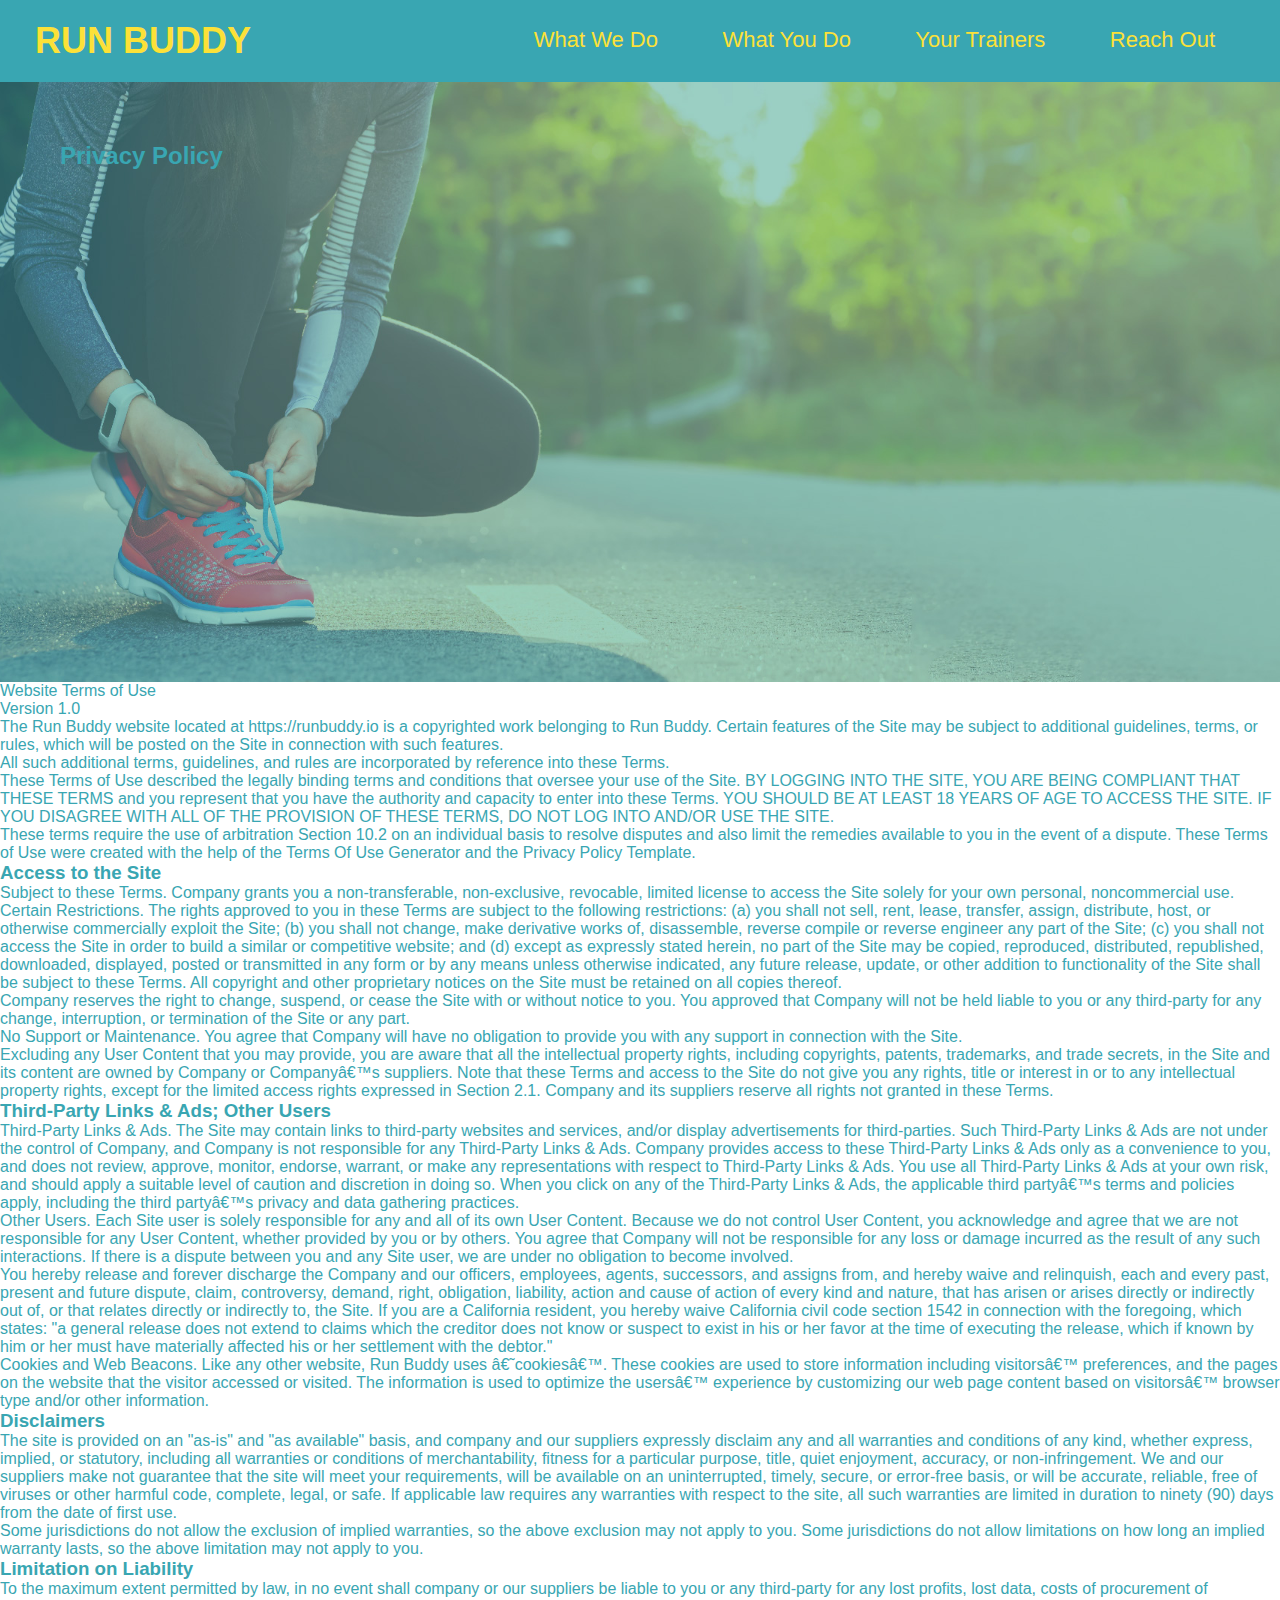
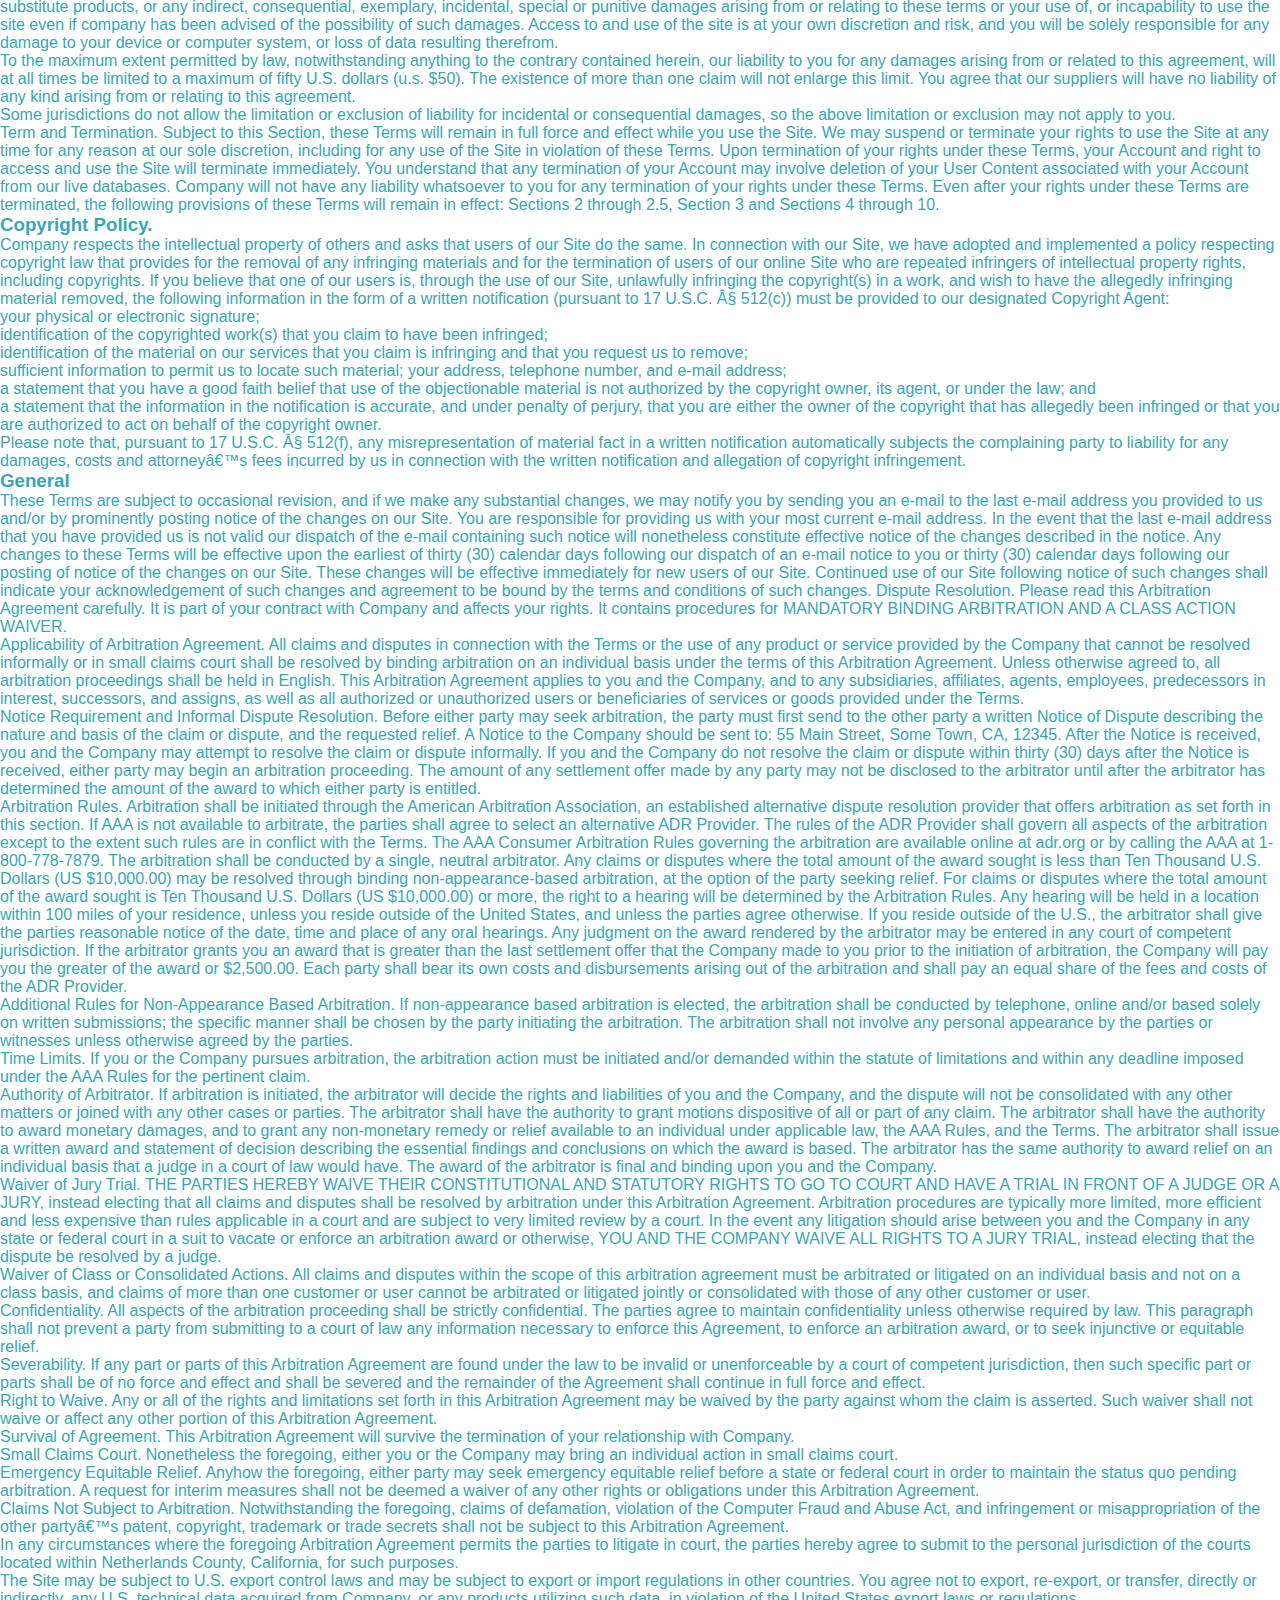
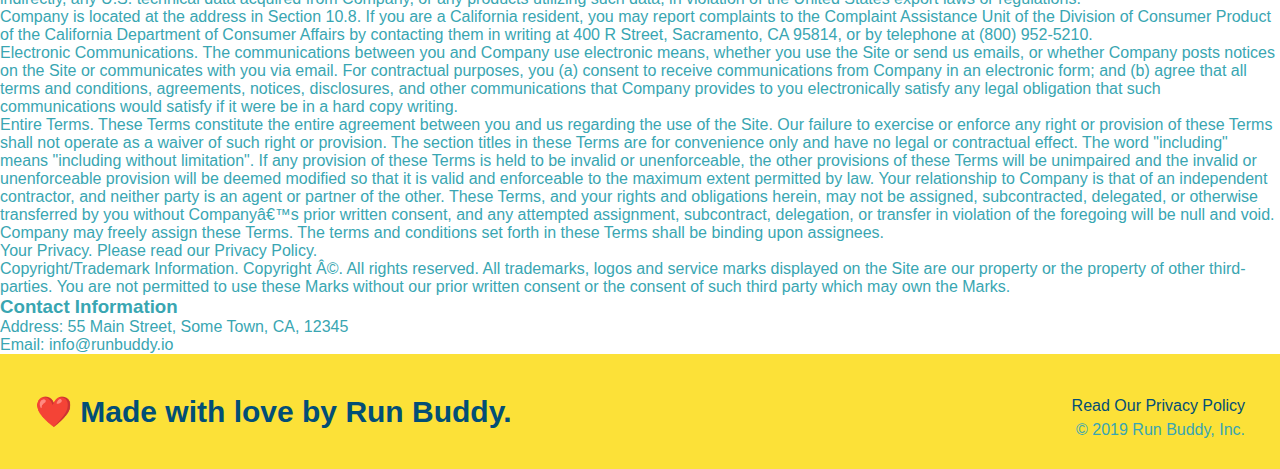
==== privacy-policy.html @ df5e90e6 "privacy policy startup" ====
<!DOCTYPE html>
<html lang="en">
    <head>
        <meta charset="UTF-8" />
        <link rel="stylesheet" href="./assets/css/style.css" />
        <title>Privacy Policy - Run Buddy</title>
    </head>
    <body>
        <!-- Header -->
        <header>
            <h1>
                <a>RUN BUDDY</a>
            </h1>
            <nav>
                <!-- Unordered list item-->
                <ul>
                    <!-- List item element-->
                    <li>
                        <!-- add "./index.html" into all the <a> elements -->
                        <a href="./index.html#what-we-do">What We Do</a>
                    </li>
                    <li>
                        <a href="./index.html#what-you-do">What You Do</a>
                    </li>
                    <li>
                        <a href="./index.html#your-trainers">Your Trainers</a>
                    </li>
                    <li>
                        <a href="./index.html#reach-out">Reach Out</a>
                    </li>
                </ul>
            </nav>
        </header>
        <section class="hero">
            <h2 class="page-title">
                Privacy Policy
            </h2>
        </section>
        <article class="secondary-content">
            <p>
                Website Terms of Use
              </p>
        
              <p>
                Version 1.0
              </p>
        
              <p>
                The Run Buddy website located at https://runbuddy.io is a copyrighted work belonging to Run Buddy. Certain
                features of the Site may be subject to additional guidelines, terms, or rules, which will be posted on the Site
                in connection with such features.
              </p>
        
              <p>
                All such additional terms, guidelines, and rules are incorporated by reference into these Terms.
              </p>
        
              <p>
                These Terms of Use described the legally binding terms and conditions that oversee your use of the Site. BY
                LOGGING INTO THE SITE, YOU ARE BEING COMPLIANT THAT THESE TERMS and you represent that you have the authority
                and capacity to enter into these Terms. YOU SHOULD BE AT LEAST 18 YEARS OF AGE TO ACCESS THE SITE. IF YOU
                DISAGREE WITH ALL OF THE PROVISION OF THESE TERMS, DO NOT LOG INTO AND/OR USE THE SITE.
              </p>
        
              <p>
                These terms require the use of arbitration Section 10.2 on an individual basis to resolve disputes and also
                limit the remedies available to you in the event of a dispute. These Terms of Use were created with the help of
                the Terms Of Use Generator and the Privacy Policy Template.
              </p>
        
              <h3>
                Access to the Site
              </h3>
        
              <p>
                Subject to these Terms. Company grants you a non-transferable, non-exclusive, revocable, limited license to
                access the Site solely for your own personal, noncommercial use.
              </p>
        
              <p>
                Certain Restrictions. The rights approved to you in these Terms are subject to the following restrictions: (a)
                you shall not sell, rent, lease, transfer, assign, distribute, host, or otherwise commercially exploit the Site;
                (b) you shall not change, make derivative works of, disassemble, reverse compile or reverse engineer any part of
                the Site; (c) you shall not access the Site in order to build a similar or competitive website; and (d) except
                as expressly stated herein, no part of the Site may be copied, reproduced, distributed, republished, downloaded,
                displayed, posted or transmitted in any form or by any means unless otherwise indicated, any future release,
                update, or other addition to functionality of the Site shall be subject to these Terms. All copyright and other
                proprietary notices on the Site must be retained on all copies thereof.
              </p>
        
              <p>
                Company reserves the right to change, suspend, or cease the Site with or without notice to you. You approved
                that Company will not be held liable to you or any third-party for any change, interruption, or termination of
                the Site or any part.
              </p>
        
              <p>
                No Support or Maintenance. You agree that Company will have no obligation to provide you with any support in
                connection with the Site.
              </p>
        
              <p>
                Excluding any User Content that you may provide, you are aware that all the intellectual property rights,
                including copyrights, patents, trademarks, and trade secrets, in the Site and its content are owned by Company
                or Companyâ€™s suppliers. Note that these Terms and access to the Site do not give you any rights, title or
                interest in or to any intellectual property rights, except for the limited access rights expressed in Section
                2.1. Company and its suppliers reserve all rights not granted in these Terms.
              </p>
        
              <h3>
                Third-Party Links & Ads; Other Users
              </h3>
        
              <p>
                Third-Party Links & Ads. The Site may contain links to third-party websites and services, and/or display
                advertisements for third-parties. Such Third-Party Links & Ads are not under the control of Company, and Company
                is not responsible for any Third-Party Links & Ads. Company provides access to these Third-Party Links & Ads
                only as a convenience to you, and does not review, approve, monitor, endorse, warrant, or make any
                representations with respect to Third-Party Links & Ads. You use all Third-Party Links & Ads at your own risk,
                and should apply a suitable level of caution and discretion in doing so. When you click on any of the
                Third-Party Links & Ads, the applicable third partyâ€™s terms and policies apply, including the third partyâ€™s
                privacy and data gathering practices.
              </p>
        
              <p>
                Other Users. Each Site user is solely responsible for any and all of its own User Content. Because we do not
                control User Content, you acknowledge and agree that we are not responsible for any User Content, whether
                provided by you or by others. You agree that Company will not be responsible for any loss or damage incurred as
                the result of any such interactions. If there is a dispute between you and any Site user, we are under no
                obligation to become involved.
              </p>
        
              <p>
                You hereby release and forever discharge the Company and our officers, employees, agents, successors, and
                assigns from, and hereby waive and relinquish, each and every past, present and future dispute, claim,
                controversy, demand, right, obligation, liability, action and cause of action of every kind and nature, that has
                arisen or arises directly or indirectly out of, or that relates directly or indirectly to, the Site. If you are
                a California resident, you hereby waive California civil code section 1542 in connection with the foregoing,
                which states: "a general release does not extend to claims which the creditor does not know or suspect to exist
                in his or her favor at the time of executing the release, which if known by him or her must have materially
                affected his or her settlement with the debtor."
              </p>
        
              <p>
                Cookies and Web Beacons. Like any other website, Run Buddy uses â€˜cookiesâ€™. These cookies are used to store
                information including visitorsâ€™ preferences, and the pages on the website that the visitor accessed or visited.
                The information is used to optimize the usersâ€™ experience by customizing our web page content based on visitorsâ€™
                browser type and/or other information.
              </p>
        
              <h3>
                Disclaimers
              </h3>
        
              <p>
                The site is provided on an "as-is" and "as available" basis, and company and our suppliers expressly disclaim
                any and all warranties and conditions of any kind, whether express, implied, or statutory, including all
                warranties or conditions of merchantability, fitness for a particular purpose, title, quiet enjoyment, accuracy,
                or non-infringement. We and our suppliers make not guarantee that the site will meet your requirements, will be
                available on an uninterrupted, timely, secure, or error-free basis, or will be accurate, reliable, free of
                viruses or other harmful code, complete, legal, or safe. If applicable law requires any warranties with respect
                to the site, all such warranties are limited in duration to ninety (90) days from the date of first use.
              </p>
        
              <p>
                Some jurisdictions do not allow the exclusion of implied warranties, so the above exclusion may not apply to
                you. Some jurisdictions do not allow limitations on how long an implied warranty lasts, so the above limitation
                may not apply to you.
              </p>
        
              <h3>
                Limitation on Liability
              </h3>
        
              <p>
                To the maximum extent permitted by law, in no event shall company or our suppliers be liable to you or any
                third-party for any lost profits, lost data, costs of procurement of substitute products, or any indirect,
                consequential, exemplary, incidental, special or punitive damages arising from or relating to these terms or
                your use of, or incapability to use the site even if company has been advised of the possibility of such
                damages. Access to and use of the site is at your own discretion and risk, and you will be solely responsible
                for any damage to your device or computer system, or loss of data resulting therefrom.
              </p>
        
              <p>
                To the maximum extent permitted by law, notwithstanding anything to the contrary contained herein, our liability
                to you for any damages arising from or related to this agreement, will at all times be limited to a maximum of
                fifty U.S. dollars (u.s. $50). The existence of more than one claim will not enlarge this limit. You agree that
                our suppliers will have no liability of any kind arising from or relating to this agreement.
              </p>
        
              <p>
                Some jurisdictions do not allow the limitation or exclusion of liability for incidental or consequential
                damages, so the above limitation or exclusion may not apply to you.
              </p>
        
              <p>
                Term and Termination. Subject to this Section, these Terms will remain in full force and effect while you use
                the Site. We may suspend or terminate your rights to use the Site at any time for any reason at our sole
                discretion, including for any use of the Site in violation of these Terms. Upon termination of your rights under
                these Terms, your Account and right to access and use the Site will terminate immediately. You understand that
                any termination of your Account may involve deletion of your User Content associated with your Account from our
                live databases. Company will not have any liability whatsoever to you for any termination of your rights under
                these Terms. Even after your rights under these Terms are terminated, the following provisions of these Terms
                will remain in effect: Sections 2 through 2.5, Section 3 and Sections 4 through 10.
              </p>
        
              <h3>
                Copyright Policy.
              </h3>
        
              <p>
                Company respects the intellectual property of others and asks that users of our Site do the same. In connection
                with our Site, we have adopted and implemented a policy respecting copyright law that provides for the removal
                of any infringing materials and for the termination of users of our online Site who are repeated infringers of
                intellectual property rights, including copyrights. If you believe that one of our users is, through the use of
                our Site, unlawfully infringing the copyright(s) in a work, and wish to have the allegedly infringing material
                removed, the following information in the form of a written notification (pursuant to 17 U.S.C. Â§ 512(c)) must
                be provided to our designated Copyright Agent:
              </p>
        
              <ul>
                <li>
                  your physical or electronic signature;
                </li>
                <li>
                  identification of the copyrighted work(s) that you claim to have been infringed;
                </li>
                <li>
                  identification of the material on our services that you claim is infringing and that you request us to remove;
                </li>
                <li>
                  sufficient information to permit us to locate such material; your address, telephone number, and e-mail
                  address;
                </li>
                <li>
                  a statement that you have a good faith belief that use of the objectionable material is not authorized by the
                  copyright owner, its agent, or under the law; and
                </li>
                <li>
                  a statement that the information in the notification is accurate, and under penalty of perjury, that you are
                  either the owner of the copyright that has allegedly been infringed or that you are authorized to act on
                  behalf of the copyright owner.
                </li>
              </ul>
        
              <p>
                Please note that, pursuant to 17 U.S.C. Â§ 512(f), any misrepresentation of material fact in a written
                notification automatically subjects the complaining party to liability for any damages, costs and attorneyâ€™s
                fees incurred by us in connection with the written notification and allegation of copyright infringement.
              </p>
        
              <h3>
                General
              </h3>
        
              <p>
                These Terms are subject to occasional revision, and if we make any substantial changes, we may notify you by
                sending you an e-mail to the last e-mail address you provided to us and/or by prominently posting notice of the
                changes on our Site. You are responsible for providing us with your most current e-mail address. In the event
                that the last e-mail address that you have provided us is not valid our dispatch of the e-mail containing such
                notice will nonetheless constitute effective notice of the changes described in the notice. Any changes to these
                Terms will be effective upon the earliest of thirty (30) calendar days following our dispatch of an e-mail
                notice to you or thirty (30) calendar days following our posting of notice of the changes on our Site. These
                changes will be effective immediately for new users of our Site. Continued use of our Site following notice of
                such changes shall indicate your acknowledgement of such changes and agreement to be bound by the terms and
                conditions of such changes. Dispute Resolution. Please read this Arbitration Agreement carefully. It is part of
                your contract with Company and affects your rights. It contains procedures for MANDATORY BINDING ARBITRATION AND
                A CLASS ACTION WAIVER.
              </p>
        
              <p>
                Applicability of Arbitration Agreement. All claims and disputes in connection with the Terms or the use of any
                product or service provided by the Company that cannot be resolved informally or in small claims court shall be
                resolved by binding arbitration on an individual basis under the terms of this Arbitration Agreement. Unless
                otherwise agreed to, all arbitration proceedings shall be held in English. This Arbitration Agreement applies to
                you and the Company, and to any subsidiaries, affiliates, agents, employees, predecessors in interest,
                successors, and assigns, as well as all authorized or unauthorized users or beneficiaries of services or goods
                provided under the Terms.
              </p>
        
              <p>
                Notice Requirement and Informal Dispute Resolution. Before either party may seek arbitration, the party must
                first send to the other party a written Notice of Dispute describing the nature and basis of the claim or
                dispute, and the requested relief. A Notice to the Company should be sent to: 55 Main Street, Some Town, CA,
                12345. After the Notice is received, you and the Company may attempt to resolve the claim or dispute informally.
                If you and the Company do not resolve the claim or dispute within thirty (30) days after the Notice is received,
                either party may begin an arbitration proceeding. The amount of any settlement offer made by any party may not
                be disclosed to the arbitrator until after the arbitrator has determined the amount of the award to which either
                party is entitled.
              </p>
        
              <p>
                Arbitration Rules. Arbitration shall be initiated through the American Arbitration Association, an established
                alternative dispute resolution provider that offers arbitration as set forth in this section. If AAA is not
                available to arbitrate, the parties shall agree to select an alternative ADR Provider. The rules of the ADR
                Provider shall govern all aspects of the arbitration except to the extent such rules are in conflict with the
                Terms. The AAA Consumer Arbitration Rules governing the arbitration are available online at adr.org or by
                calling the AAA at 1-800-778-7879. The arbitration shall be conducted by a single, neutral arbitrator. Any
                claims or disputes where the total amount of the award sought is less than Ten Thousand U.S. Dollars (US
                $10,000.00) may be resolved through binding non-appearance-based arbitration, at the option of the party seeking
                relief. For claims or disputes where the total amount of the award sought is Ten Thousand U.S. Dollars (US
                $10,000.00) or more, the right to a hearing will be determined by the Arbitration Rules. Any hearing will be
                held in a location within 100 miles of your residence, unless you reside outside of the United States, and
                unless the parties agree otherwise. If you reside outside of the U.S., the arbitrator shall give the parties
                reasonable notice of the date, time and place of any oral hearings. Any judgment on the award rendered by the
                arbitrator may be entered in any court of competent jurisdiction. If the arbitrator grants you an award that is
                greater than the last settlement offer that the Company made to you prior to the initiation of arbitration, the
                Company will pay you the greater of the award or $2,500.00. Each party shall bear its own costs and
                disbursements arising out of the arbitration and shall pay an equal share of the fees and costs of the ADR
                Provider.
              </p>
        
              <p>
                Additional Rules for Non-Appearance Based Arbitration. If non-appearance based arbitration is elected, the
                arbitration shall be conducted by telephone, online and/or based solely on written submissions; the specific
                manner shall be chosen by the party initiating the arbitration. The arbitration shall not involve any personal
                appearance by the parties or witnesses unless otherwise agreed by the parties.
              </p>
        
              <p>
                Time Limits. If you or the Company pursues arbitration, the arbitration action must be initiated and/or demanded
                within the statute of limitations and within any deadline imposed under the AAA Rules for the pertinent claim.
              </p>
        
              <p>
                Authority of Arbitrator. If arbitration is initiated, the arbitrator will decide the rights and liabilities of
                you and the Company, and the dispute will not be consolidated with any other matters or joined with any other
                cases or parties. The arbitrator shall have the authority to grant motions dispositive of all or part of any
                claim. The arbitrator shall have the authority to award monetary damages, and to grant any non-monetary remedy
                or relief available to an individual under applicable law, the AAA Rules, and the Terms. The arbitrator shall
                issue a written award and statement of decision describing the essential findings and conclusions on which the
                award is based. The arbitrator has the same authority to award relief on an individual basis that a judge in a
                court of law would have. The award of the arbitrator is final and binding upon you and the Company.
              </p>
        
              <p>
                Waiver of Jury Trial. THE PARTIES HEREBY WAIVE THEIR CONSTITUTIONAL AND STATUTORY RIGHTS TO GO TO COURT AND HAVE
                A TRIAL IN FRONT OF A JUDGE OR A JURY, instead electing that all claims and disputes shall be resolved by
                arbitration under this Arbitration Agreement. Arbitration procedures are typically more limited, more efficient
                and less expensive than rules applicable in a court and are subject to very limited review by a court. In the
                event any litigation should arise between you and the Company in any state or federal court in a suit to vacate
                or enforce an arbitration award or otherwise, YOU AND THE COMPANY WAIVE ALL RIGHTS TO A JURY TRIAL, instead
                electing that the dispute be resolved by a judge.
              </p>
        
              <p>
                Waiver of Class or Consolidated Actions. All claims and disputes within the scope of this arbitration agreement
                must be arbitrated or litigated on an individual basis and not on a class basis, and claims of more than one
                customer or user cannot be arbitrated or litigated jointly or consolidated with those of any other customer or
                user.
              </p>
        
              <p>
                Confidentiality. All aspects of the arbitration proceeding shall be strictly confidential. The parties agree to
                maintain confidentiality unless otherwise required by law. This paragraph shall not prevent a party from
                submitting to a court of law any information necessary to enforce this Agreement, to enforce an arbitration
                award, or to seek injunctive or equitable relief.
              </p>
        
              <p>
                Severability. If any part or parts of this Arbitration Agreement are found under the law to be invalid or
                unenforceable by a court of competent jurisdiction, then such specific part or parts shall be of no force and
                effect and shall be severed and the remainder of the Agreement shall continue in full force and effect.
              </p>
        
              <p>
                Right to Waive. Any or all of the rights and limitations set forth in this Arbitration Agreement may be waived
                by the party against whom the claim is asserted. Such waiver shall not waive or affect any other portion of this
                Arbitration Agreement.
              </p>
        
              <p>
                Survival of Agreement. This Arbitration Agreement will survive the termination of your relationship with
                Company.
              </p>
        
              <p>
                Small Claims Court. Nonetheless the foregoing, either you or the Company may bring an individual action in small
                claims court.
              </p>
        
              <p>
                Emergency Equitable Relief. Anyhow the foregoing, either party may seek emergency equitable relief before a
                state or federal court in order to maintain the status quo pending arbitration. A request for interim measures
                shall not be deemed a waiver of any other rights or obligations under this Arbitration Agreement.
              </p>
        
              <p>
                Claims Not Subject to Arbitration. Notwithstanding the foregoing, claims of defamation, violation of the
                Computer Fraud and Abuse Act, and infringement or misappropriation of the other partyâ€™s patent, copyright,
                trademark or trade secrets shall not be subject to this Arbitration Agreement.
              </p>
        
              <p>
                In any circumstances where the foregoing Arbitration Agreement permits the parties to litigate in court, the
                parties hereby agree to submit to the personal jurisdiction of the courts located within Netherlands County,
                California, for such purposes.
              </p>
        
              <p>
                The Site may be subject to U.S. export control laws and may be subject to export or import regulations in other
                countries. You agree not to export, re-export, or transfer, directly or indirectly, any U.S. technical data
                acquired from Company, or any products utilizing such data, in violation of the United States export laws or
                regulations.
              </p>
        
              <p>
                Company is located at the address in Section 10.8. If you are a California resident, you may report complaints
                to the Complaint Assistance Unit of the Division of Consumer Product of the California Department of Consumer
                Affairs by contacting them in writing at 400 R Street, Sacramento, CA 95814, or by telephone at (800) 952-5210.
              </p>
        
              <p>
                Electronic Communications. The communications between you and Company use electronic means, whether you use the
                Site or send us emails, or whether Company posts notices on the Site or communicates with you via email. For
                contractual purposes, you (a) consent to receive communications from Company in an electronic form; and (b)
                agree that all terms and conditions, agreements, notices, disclosures, and other communications that Company
                provides to you electronically satisfy any legal obligation that such communications would satisfy if it were be
                in a hard copy writing.
              </p>
        
              <p>
                Entire Terms. These Terms constitute the entire agreement between you and us regarding the use of the Site. Our
                failure to exercise or enforce any right or provision of these Terms shall not operate as a waiver of such right
                or provision. The section titles in these Terms are for convenience only and have no legal or contractual
                effect. The word "including" means "including without limitation". If any provision of these Terms is held to be
                invalid or unenforceable, the other provisions of these Terms will be unimpaired and the invalid or
                unenforceable provision will be deemed modified so that it is valid and enforceable to the maximum extent
                permitted by law. Your relationship to Company is that of an independent contractor, and neither party is an
                agent or partner of the other. These Terms, and your rights and obligations herein, may not be assigned,
                subcontracted, delegated, or otherwise transferred by you without Companyâ€™s prior written consent, and any
                attempted assignment, subcontract, delegation, or transfer in violation of the foregoing will be null and void.
                Company may freely assign these Terms. The terms and conditions set forth in these Terms shall be binding upon
                assignees.
              </p>
        
              <p>
                Your Privacy. Please read our Privacy Policy.
              </p>
        
              <p>
                Copyright/Trademark Information. Copyright Â©. All rights reserved. All trademarks, logos and service marks
                displayed on the Site are our property or the property of other third-parties. You are not permitted to use
                these Marks without our prior written consent or the consent of such third party which may own the Marks.
              </p>
        
              <h3>
                Contact Information
              </h3>
        
              <p>
                Address: 55 Main Street, Some Town, CA, 12345
              </p>
        
              <p>
                Email: info@runbuddy.io
              </p>
        </article>
        <!-- Footer -->
        <footer>
            <h2>❤️ Made with love by Run Buddy.</h2>
            <div>
                <a>Read Our Privacy Policy</a><br />
                &copy; 2019 Run Buddy, Inc. 
            </div>
        </footer>
    </body>
</html>
---- assets/css/style.css ----
* {
    margin: 0;
    padding: 0;
    box-sizing: border-box;
}

/* apply styles to everything in the body section thats not defined by the child section*/
body {
    color: #39a6b2;
    font-family: Arial, Helvetica, sans-serif;
}

/* apply styles to the header */
header {
    padding: 20px 35px ;
    background-color: #39a6b2;
}
header h1 {
    font-weight: bold;
    font-size: 36px;
    color: #fce138;
    margin: 0;
    display: inline;
}
header a {
    text-decoration: none;
    color: #fce138;
}
header nav {
    float: right;
    margin: 7px 0;
}
header nav ul li {
    display: inline;
}
header nav ul li a {
    margin: 0 30px;
    font-weight: lighter;
    font-size: 22px;
}

/* apply styles to every section */
section {
    padding: 60px;
}
/* apply hero style */
.hero {
    background-image: url("../images/hero-bg.jpg");
    height: 600px;
    background-size: cover;
    background-position: center;
    position: relative;
}
.hero-form {
    border: 3px solid #024e76;
    background-color: #fce138;
    padding: 20px;
    width: 500px;
    color: #024e76;
    position: absolute;
    bottom: 120px;
    right: 140px;
}
.hero-form h3 {
    font-size: 24px;
    margin: 0;
}
.hero-form label{
    margin: 0 5px;
}
.hero-form p {
    margin: 5px 0 15px 0;
}
.form-input {
    border: 1px solid #024e76;
    display: block;
    padding: 7px 15px;
    font-size: 16px;
    color: #024e76;
    width: 100%;
    margin-bottom: 15px;
}
.hero-form button {
    color: #fce138;
    background-color: #024e76;
    border: none;
    padding: 10px 20px;
    font-size: 16px;
}
/* hero style end */

/* body */
.intro {
    text-align: center;
}
.intro p {
    line-height: 1.7;
    color: #39a6b2;
    width: 80%;
    font-size: 20px;
    margin: 0 auto;
}
.steps {
    text-align: center;
    background: #fce138;
}
.steps div {
    margin-bottom: 80px;
}
.steps img {
    width: 15%;
    margin: 10px;
}
.steps h3 {
    color: #024e76;
    font-size: 46px;
    margin-top: 10px;
}
.steps p {
    color: #39a6b2;
    font-size: 23px;
}
.steps span {
    font-size: 38px;
}
.section-title {
    font-size: 55px;
    color: #024e76;
    margin-bottom: 35px;
    padding: 0 100px 20px 100px;
    border-bottom: 3px solid;
    border-color: #fce138;
    display: inline-block;
}
.primary-border {
    border-color: #fce138;
}
.secondary-border {
    border-color: #39a6b2;
}
.trainers {
    text-align: center;
}
.trainer {
    width: 900px;
    margin: 0 auto 30px auto;
    background: #024e76;
    color: #fce138;
    overflow: auto;
}
.trainer img {
    width: 35%;
    float: left;
}
.trainer-bio {
    padding: 35px;
    float: left;
    width: 65%;
}
.trainer-bio h3 {
    font-size: 32px;
    margin-bottom: 8px;
}
.trainer-bio h4 {
    font-weight: lighter;
    font-size: 26px;
    margin-bottom: 25px;
}
.trainer-bio p {
    font-size: 17px;
    line-height: 1.3;
}
.text-left {
    text-align: left;
}
.text-right {
    text-align: right;
}
.contact {
    text-align: center;
    background: #024e76;
}
.contact h2 {
    color: #fce138;
}
.contact-info iframe {
    width: 400px;
    height: 400px;
}
.contact-info div {
    width: 410px;
    display: inline-block;
    vertical-align: top;
    text-align: left;  
    margin: 30px 0 0 60px;
    color: white;
}
.contact-info h3 {
    color: #fce138;
    font-size: 32px;
}
.contact-info p, .contact-info address {
    margin: 20px 0;
    line-height: 1.5;
    font-size: 20px;
    font-style: normal;
}
.contact-info a {
    color: #fce138;
}

/* apply styles to the footer */
footer {
    background: #fce138;
    width: 100%;
    padding: 40px 35px;
}
footer h2 {
    display: inline;
    color: #024e76;
    font-size: 30px;
    margin: 0;
}
footer div {
    float: right;
    line-height: 1.5;
    text-align: right;
}
footer a {
    color: #024e76;
}
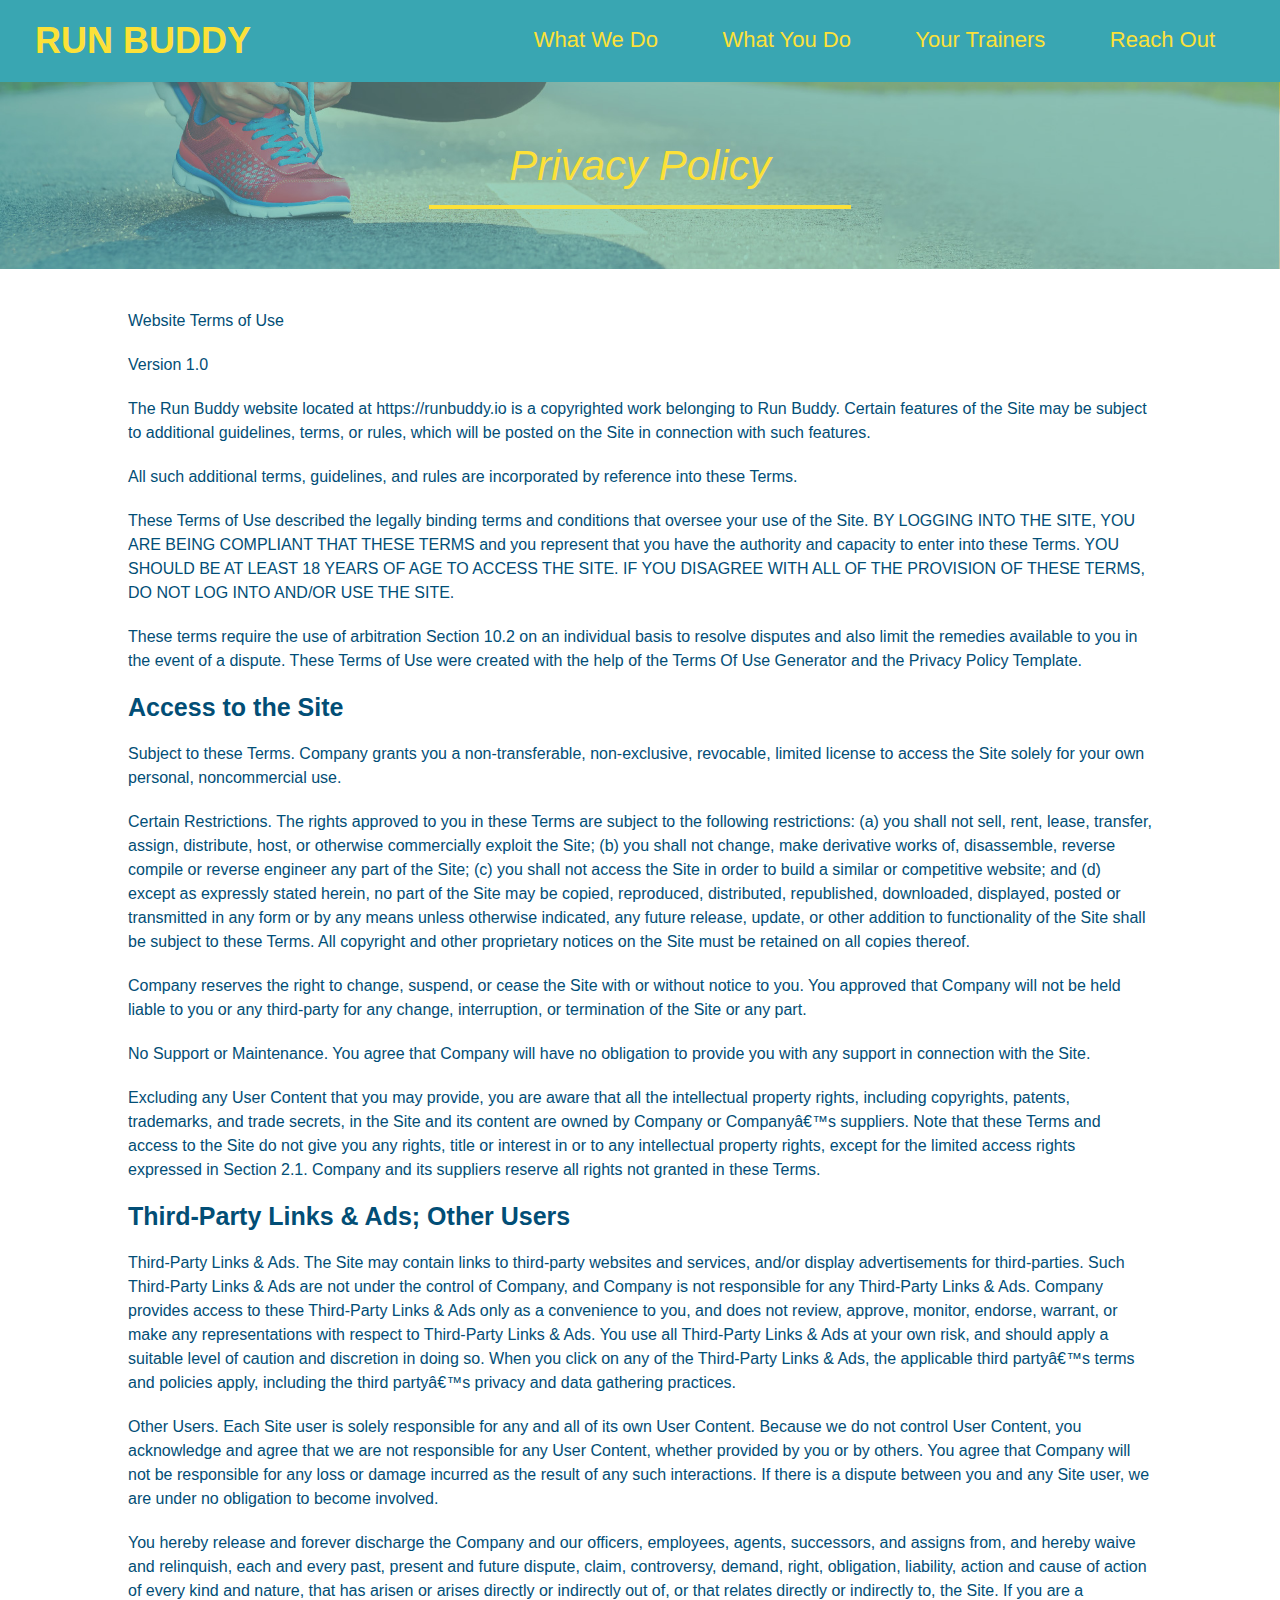
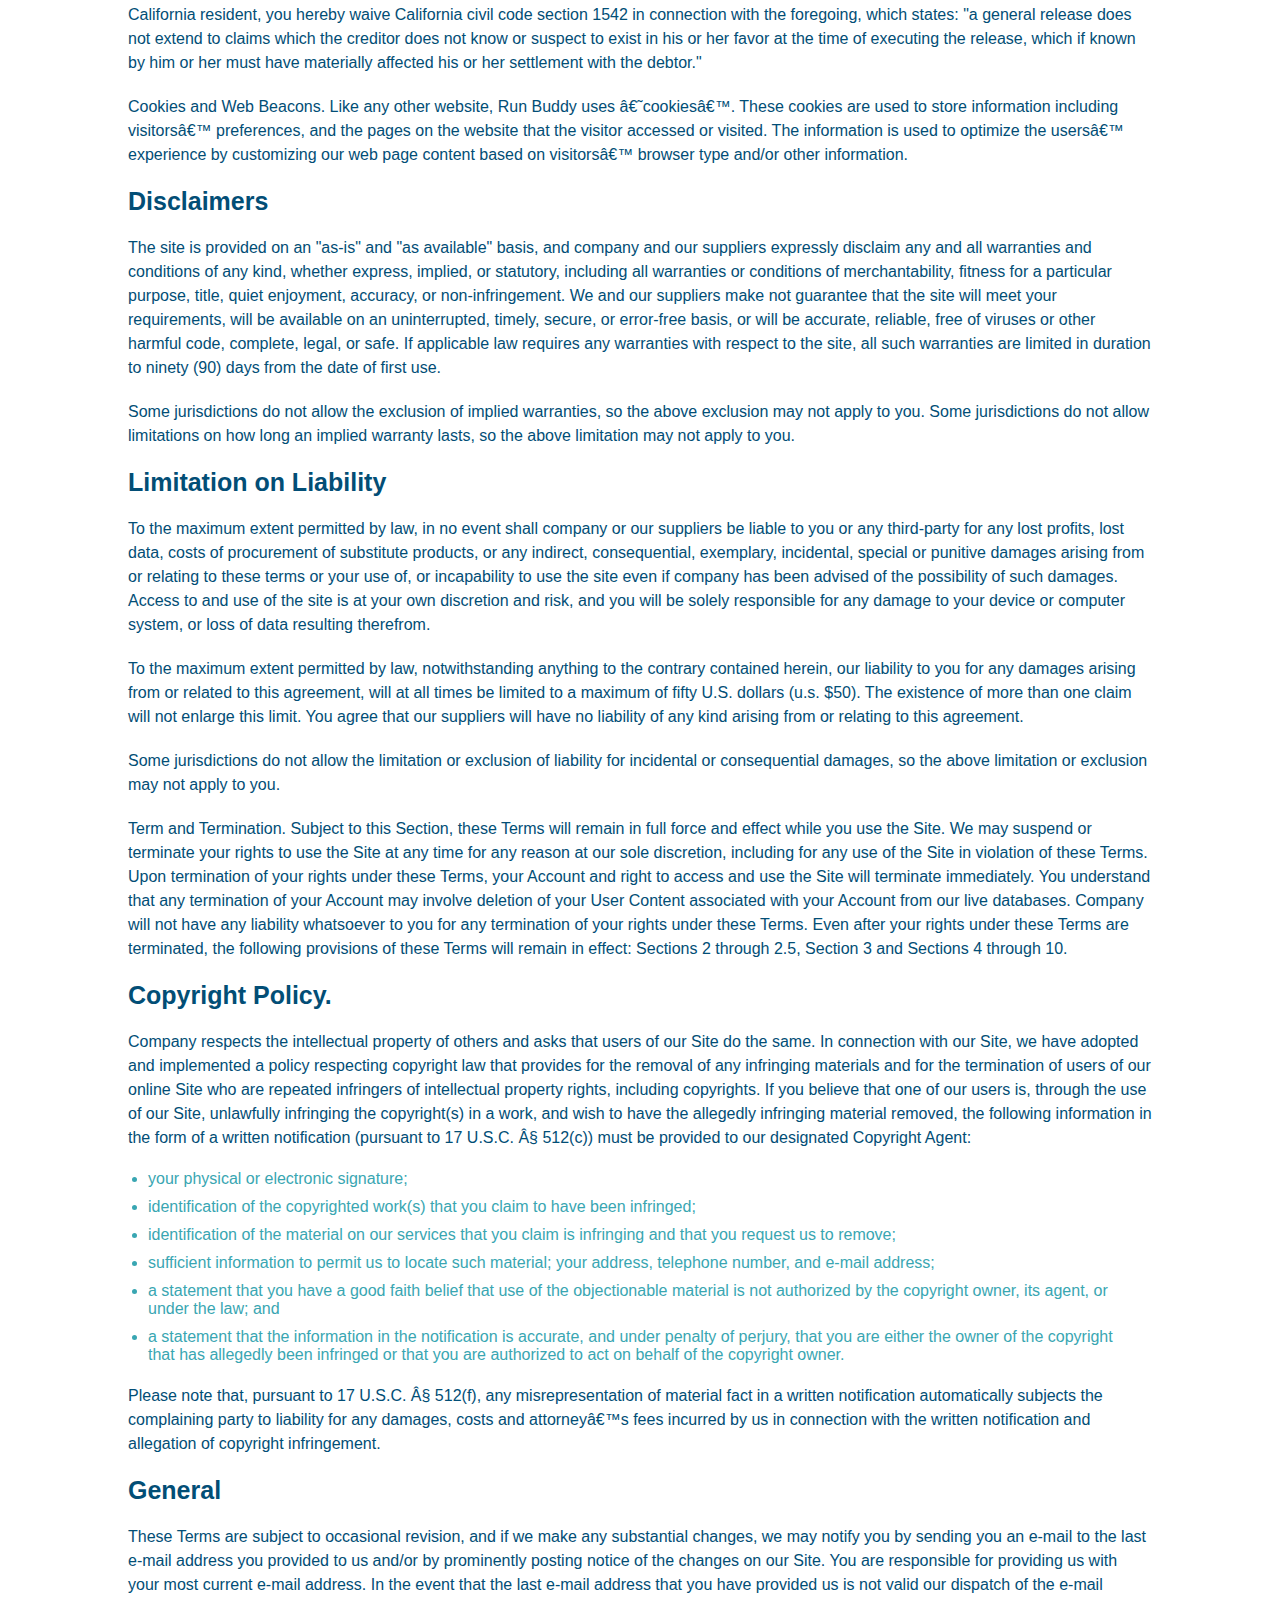
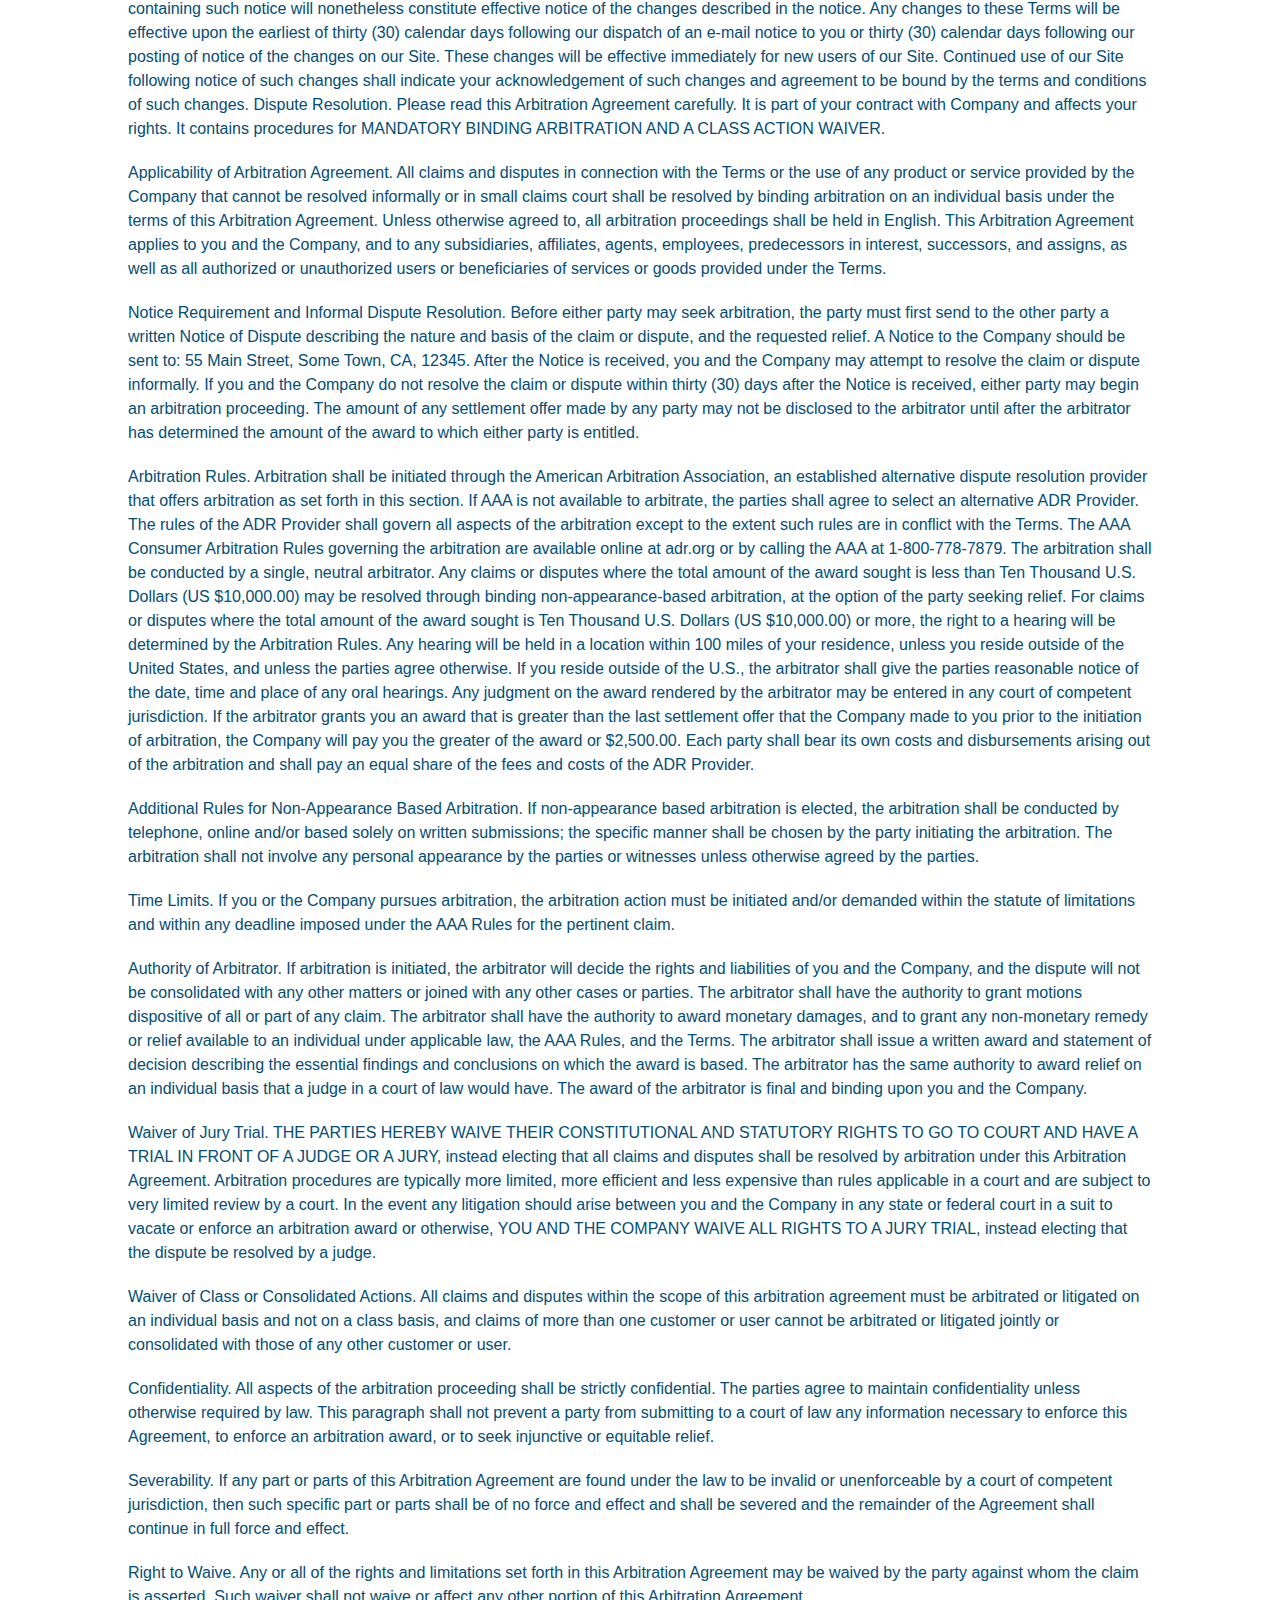
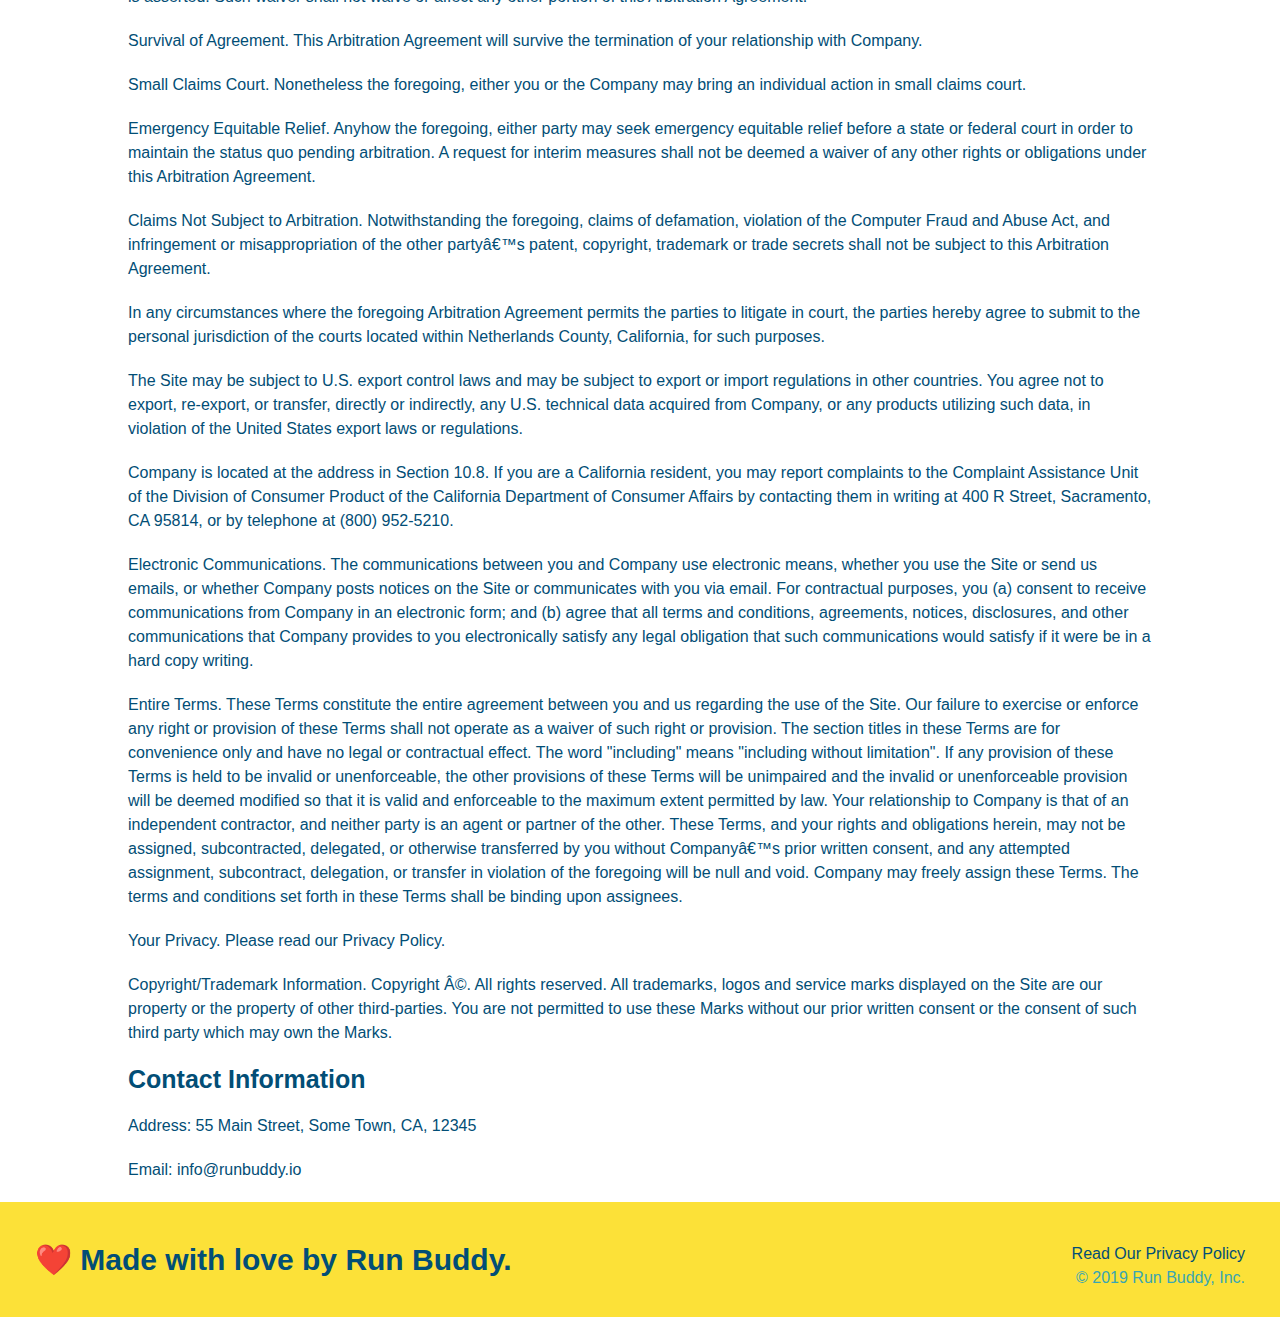
==== commit a0d619ff: "privacy polocy" ====
--- a/privacy-policy.html
+++ b/privacy-policy.html
@@ -3,6 +3,7 @@
     <head>
         <meta charset="UTF-8" />
         <link rel="stylesheet" href="./assets/css/style.css" />
+        <link rel="stylesheet" href="./assets/css/secondary-styles.css">
         <title>Privacy Policy - Run Buddy</title>
     </head>
     <body>
@@ -31,8 +32,10 @@
                 </ul>
             </nav>
         </header>
-        <section class="hero">
-            <h2 class="page-title">
+
+        <!-- hero section -->
+        <section class="hero hero-secondary">
+            <h2 class="page-title secondary-border">
                 Privacy Policy
             </h2>
         </section>
--- a/assets/css/style.css
+++ b/assets/css/style.css
@@ -128,8 +128,7 @@
     color: #024e76;
     margin-bottom: 35px;
     padding: 0 100px 20px 100px;
-    border-bottom: 3px solid;
-    border-color: #fce138;
+    border-bottom: 3px solid;   
     display: inline-block;
 }
 .primary-border {
@@ -208,6 +207,14 @@
 .contact-info a {
     color: #fce138;
 }
+page-title {
+    text-align: center;
+    color: #fce138;
+    margin-bottom: 35px;
+    padding: 0 100px 20px 100px;
+    border-bottom: 3px solid;
+    display: inline;
+}
 
 /* apply styles to the footer */
 footer {
--- a/assets/css/secondary-styles.css
+++ b/assets/css/secondary-styles.css
@@ -0,0 +1,36 @@
+.hero {
+    background-position: bottom;
+    height: auto;
+    text-align: center;
+    margin-bottom: 40px;
+}
+.page-title {
+    color: #fce138;
+    display: inline-block;
+    border-bottom: 4px solid #fce138;
+    padding: 0 80px 15px 80px;
+    font-weight: normal;
+    font-size: 42px;
+    font-style: italic;
+}
+.secondary-content {
+    width: 80%;
+    margin: 0 auto;
+    color: #024e76;
+}
+.secondary-content h3 {
+    font-size: 25px;
+    margin: 20px 0;
+}
+.secondary-content p {
+    font-size: 16;
+    line-height: 1.5;
+    margin: 20px 0;
+}
+.secondary-content ul {
+    margin: 15px 20px;
+}
+.secondary-content li {
+    color: #39a6b2;
+    margin: 10px 0;
+}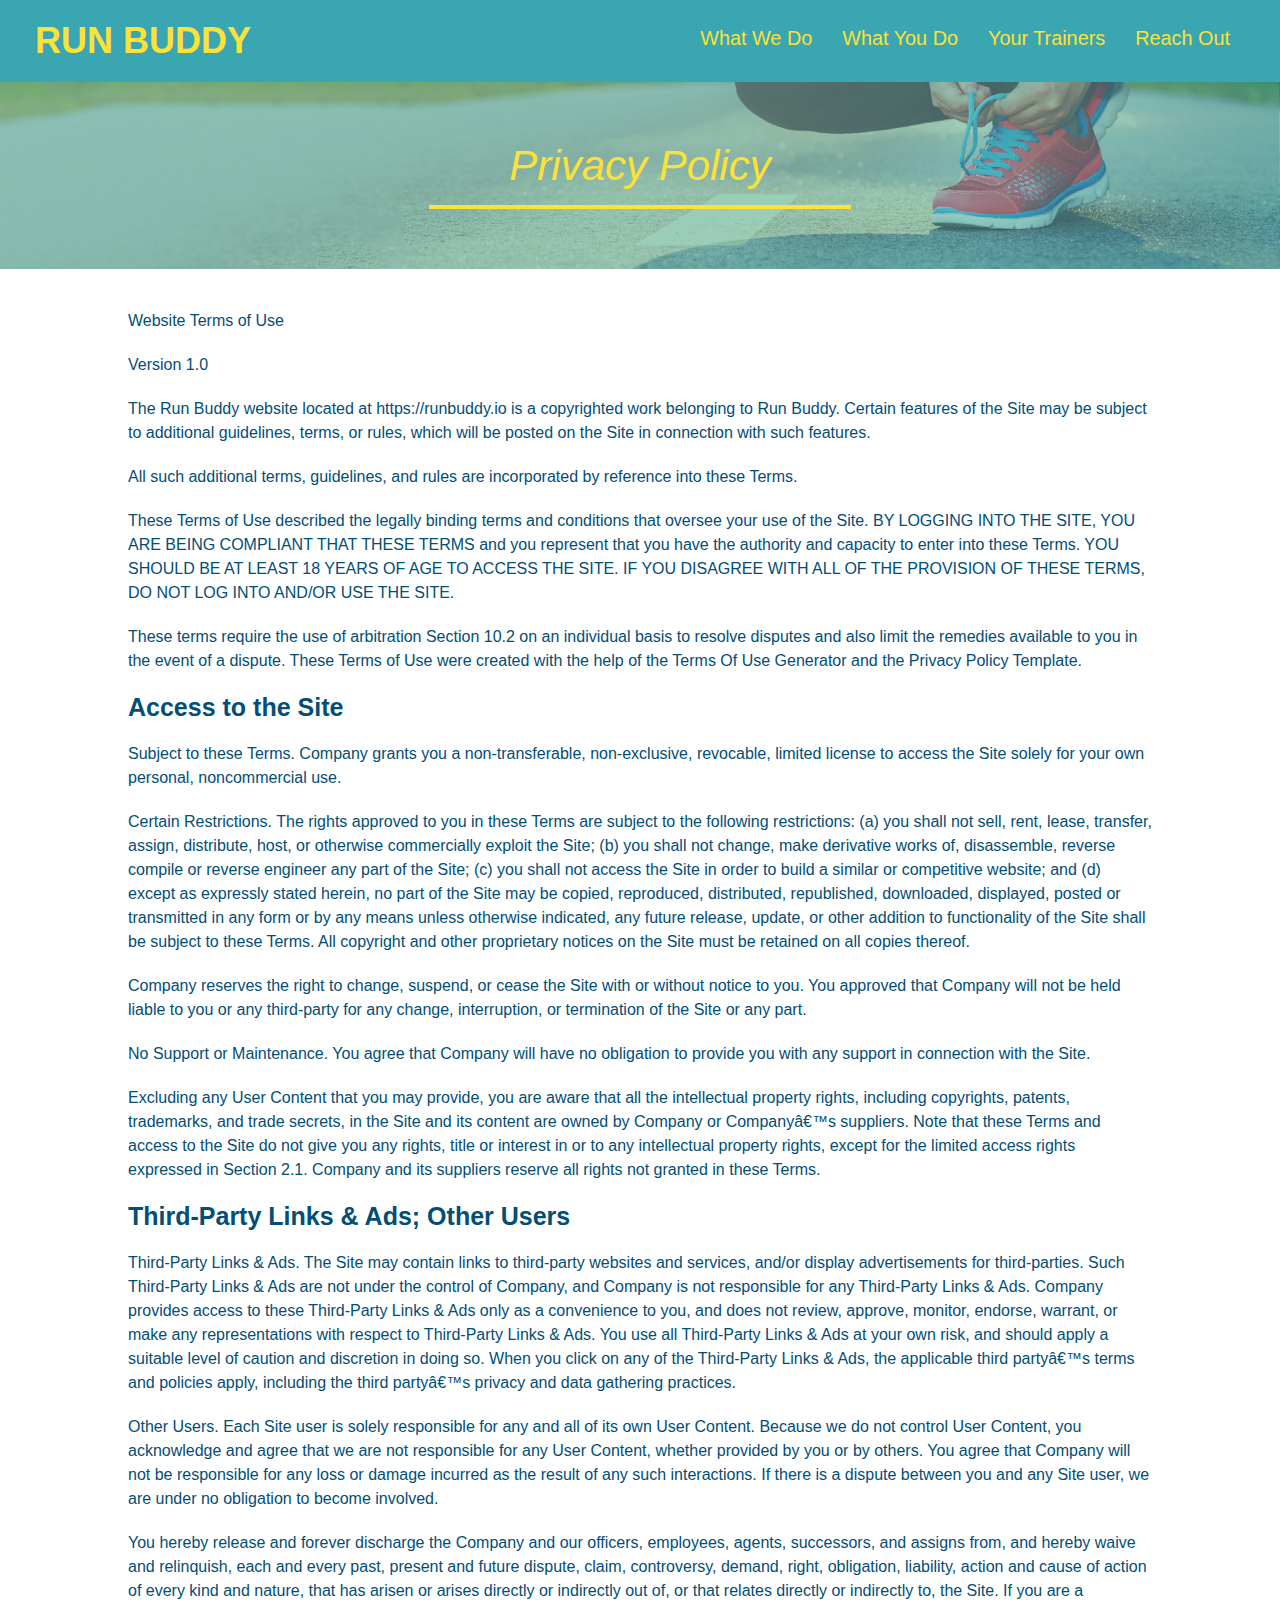
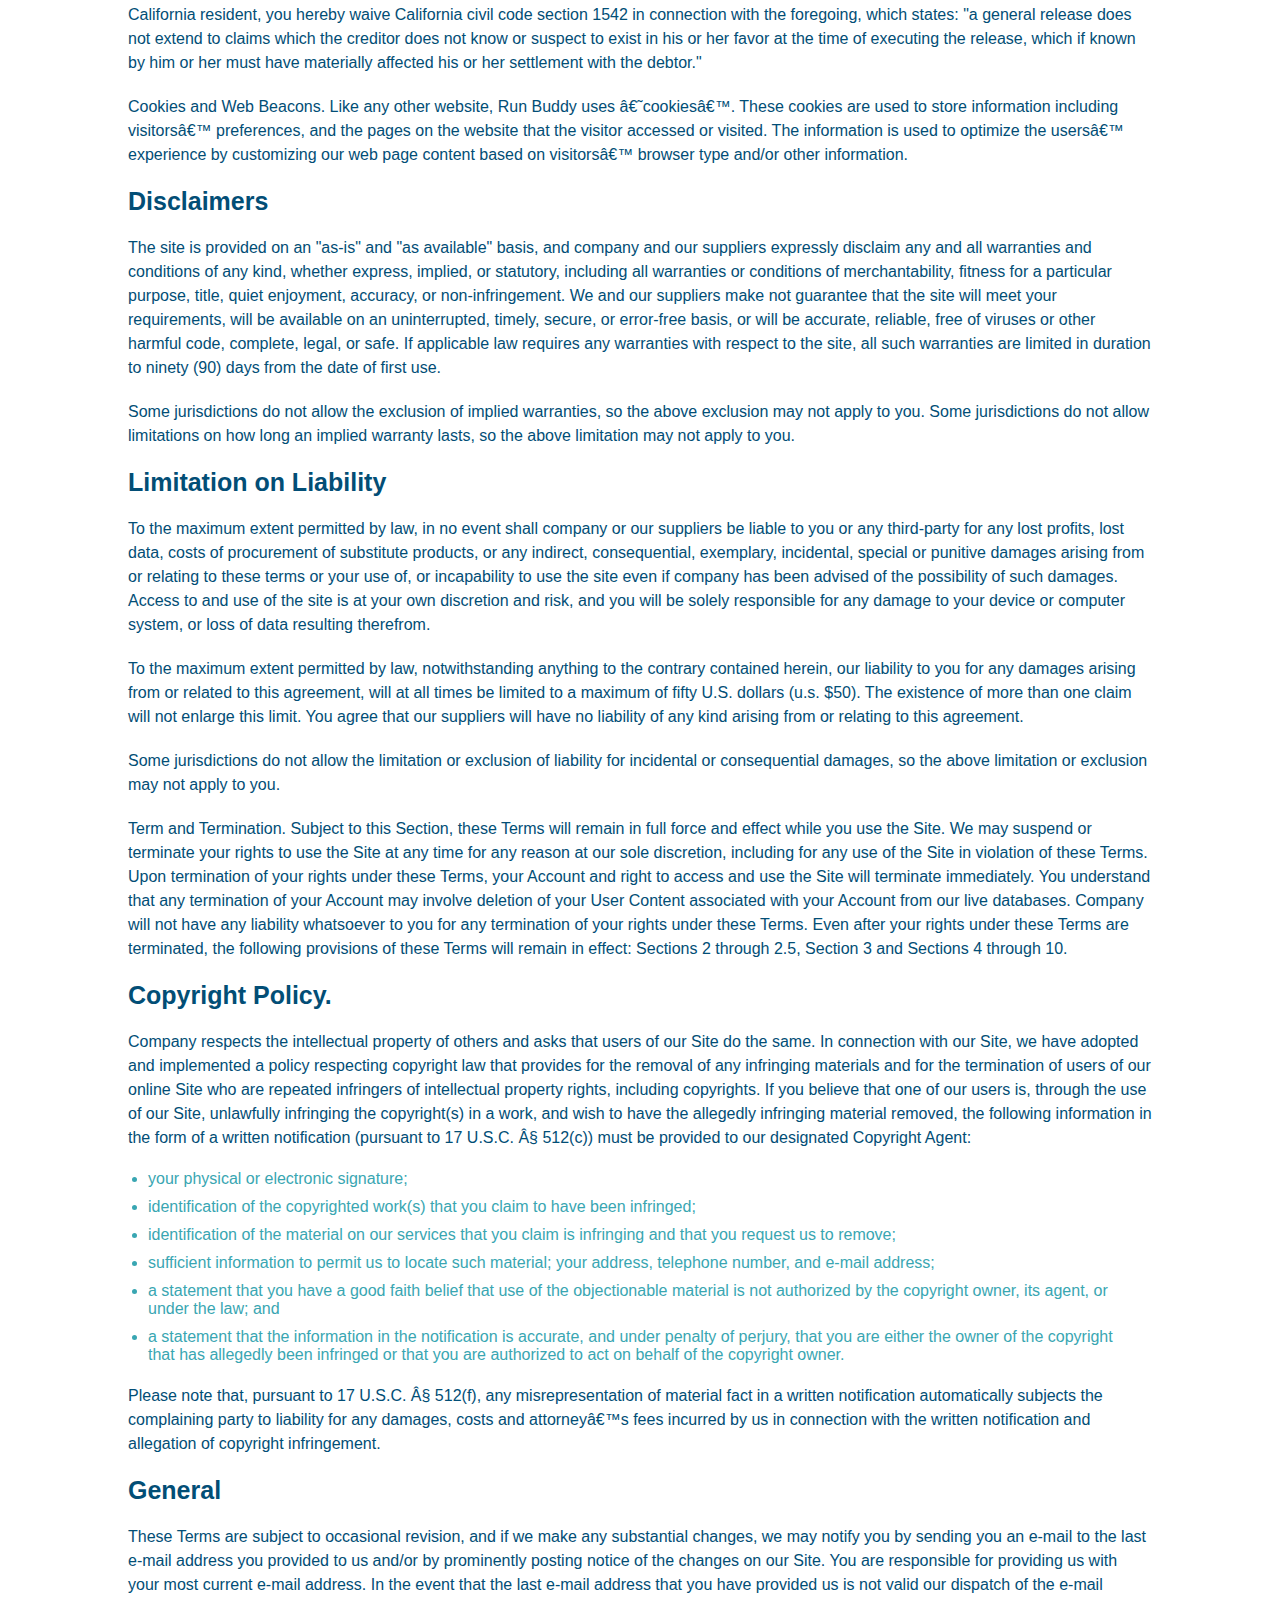
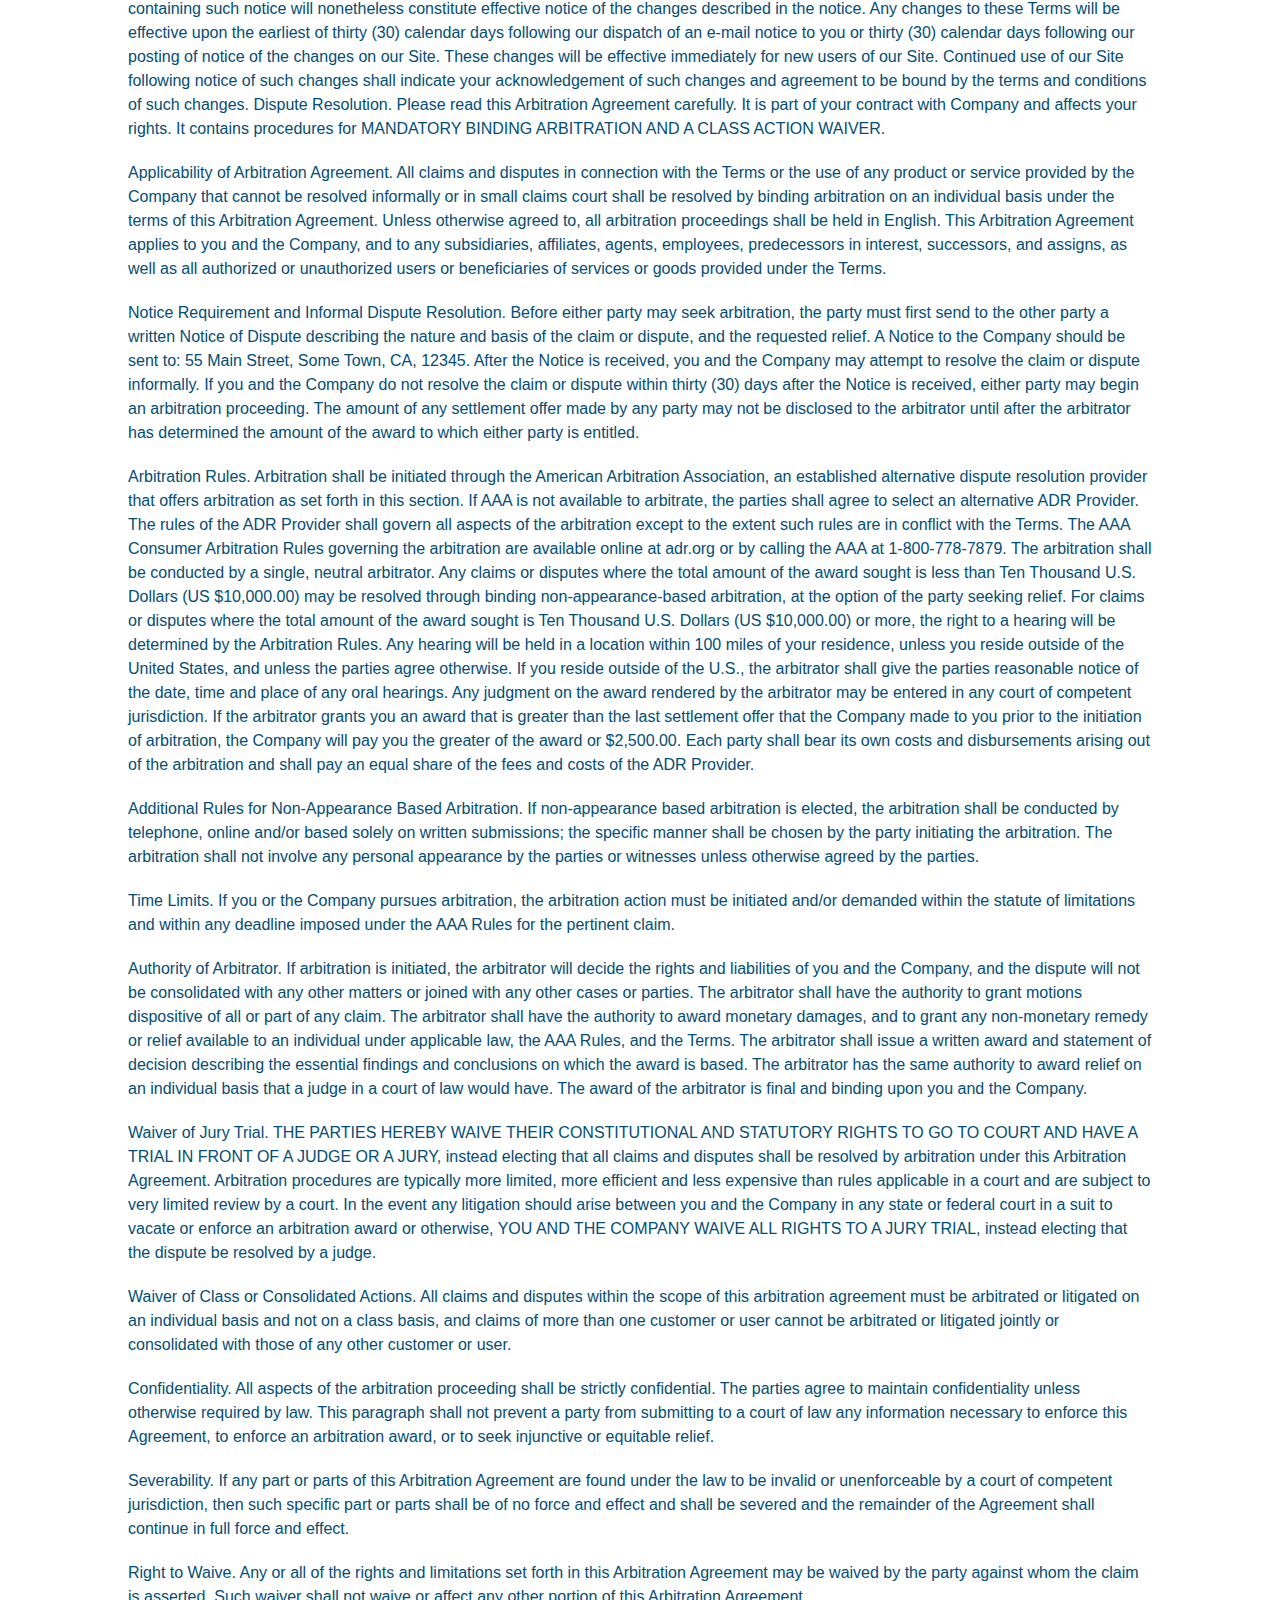
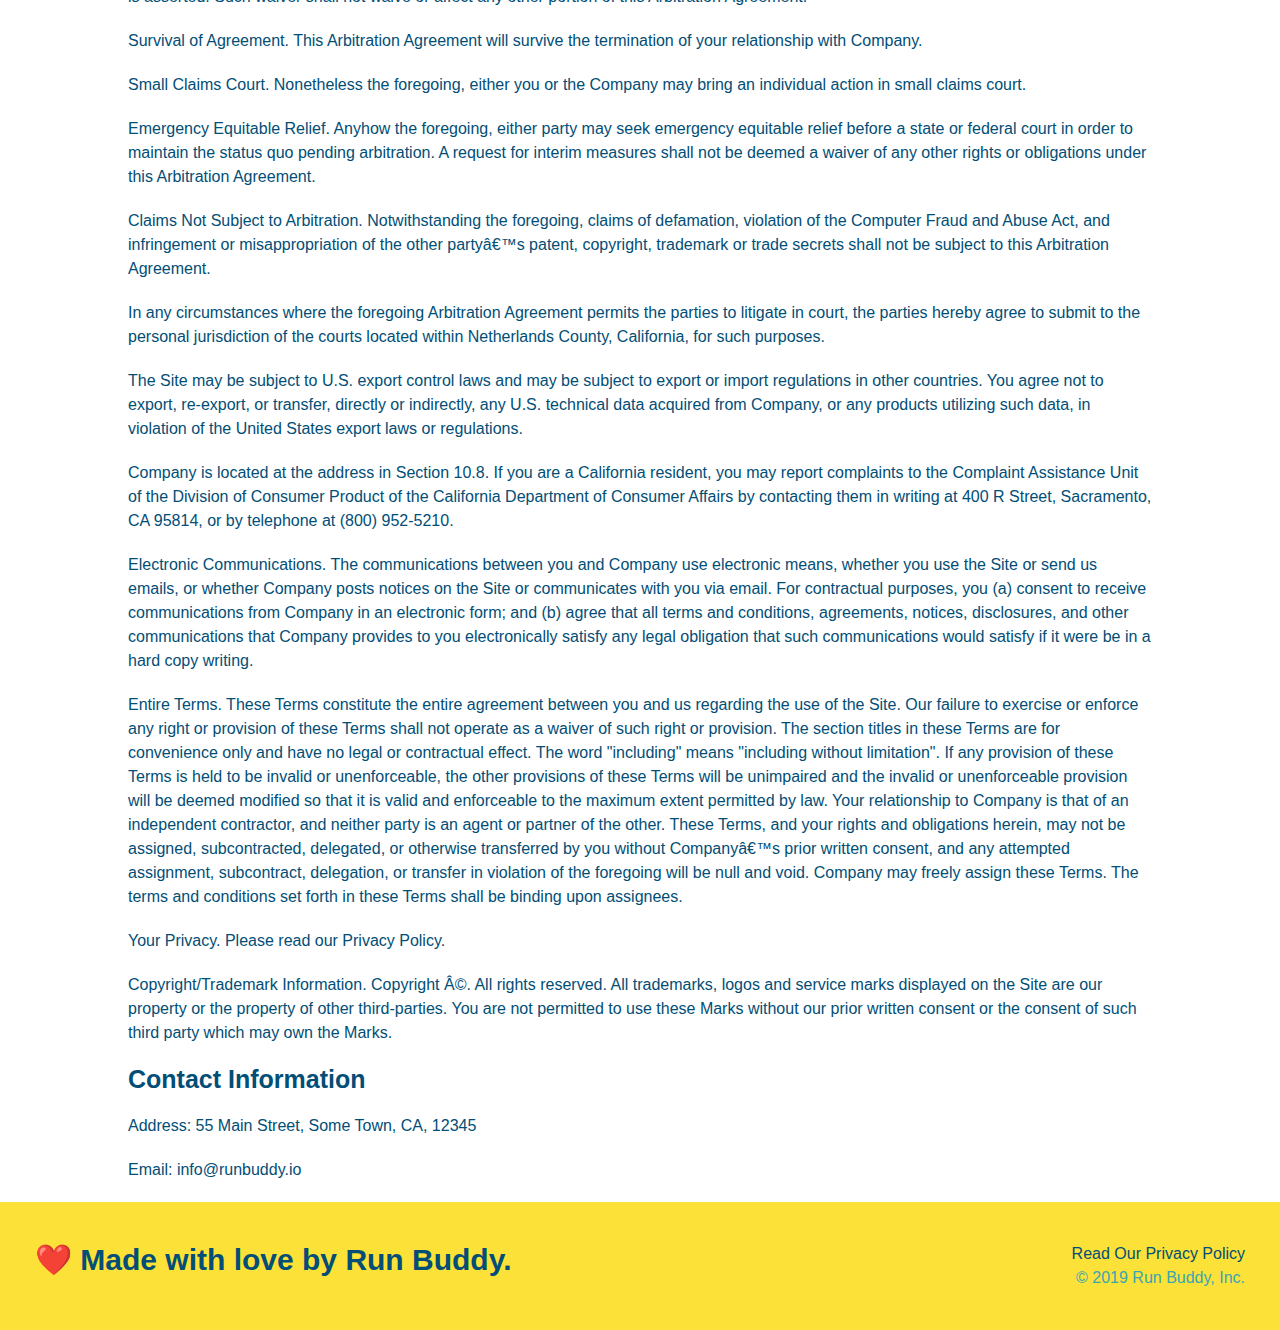
==== commit 76ff00d3: "add media queries" ====
--- a/privacy-policy.html
+++ b/privacy-policy.html
@@ -2,6 +2,7 @@
 <html lang="en">
     <head>
         <meta charset="UTF-8" />
+        <meta name="viewport" content="width=device-width, initial=1.0" />
         <link rel="stylesheet" href="./assets/css/style.css" />
         <link rel="stylesheet" href="./assets/css/secondary-styles.css">
         <title>Privacy Policy - Run Buddy</title>
--- a/assets/css/style.css
+++ b/assets/css/style.css
@@ -14,29 +14,34 @@
 header {
     padding: 20px 35px ;
     background-color: #39a6b2;
+    display: flex;
+    justify-content: space-between;
+    flex-wrap: wrap;
 }
 header h1 {
     font-weight: bold;
     font-size: 36px;
     color: #fce138;
     margin: 0;
-    display: inline;
 }
 header a {
     text-decoration: none;
     color: #fce138;
 }
 header nav {
-    float: right;
     margin: 7px 0;
 }
-header nav ul li {
-    display: inline;
+header nav ul {
+    display: flex;
+    flex-wrap: wrap;
+    justify-content: space-between;
+    align-items: center;
+    list-style: none;
 }
 header nav ul li a {
-    margin: 0 30px;
+    padding: 10px 15px;
     font-weight: lighter;
-    font-size: 22px;
+    font-size: 1.55vw;
 }
 
 /* apply styles to every section */
@@ -46,20 +51,33 @@
 /* apply hero style */
 .hero {
     background-image: url("../images/hero-bg.jpg");
-    height: 600px;
     background-size: cover;
     background-position: center;
-    position: relative;
+    display: flex;
+    justify-content: center;
+    flex-wrap: wrap;
+    align-items: flex-start;
+}
+.hero-cta {
+    width: 35%;
+    text-align: right;
+    margin: 3.5%;
+    color: #fff;
+    font-size: 18px;
+    line-height: 1.2;
+}
+.hero-cta h2 {
+    font-style: italic;
+    font-size: 55px;
+    color: #fce138;
 }
 .hero-form {
     border: 3px solid #024e76;
     background-color: #fce138;
     padding: 20px;
-    width: 500px;
-    color: #024e76;
-    position: absolute;
-    bottom: 120px;
-    right: 140px;
+    color: #024e76;
+    width: 40%;
+    margin: 3.5%;
 }
 .hero-form h3 {
     font-size: 24px;
@@ -90,46 +108,67 @@
 /* hero style end */
 
 /* body */
-.intro {
-    text-align: center;
-}
 .intro p {
     line-height: 1.7;
     color: #39a6b2;
     width: 80%;
     font-size: 20px;
     margin: 0 auto;
+    text-align: center;
 }
 .steps {
     text-align: center;
     background: #fce138;
 }
-.steps div {
-    margin-bottom: 80px;
-}
-.steps img {
-    width: 15%;
-    margin: 10px;
-}
-.steps h3 {
+.step {
+    margin: 50px auto;
+    padding-bottom: 50px;
+    width: 80%;
+    border-bottom: 1px solid #39a6b2;
+    display: flex;
+    flex-wrap: wrap;
+    align-items: center;
+    justify-content: space-between;
+}
+.step h3 {
     color: #024e76;
     font-size: 46px;
-    margin-top: 10px;
-}
-.steps p {
+    flex: 1 30%;
+}
+.step-info {
+    flex: 2 70%;
+    display: flex;
+    flex-wrap: wrap;
+    align-items: center;
+}
+.step-img {
+    flex: 1 12%;
+    margin-right: 20px;
+    max-width: 100%;
+}
+.step-text {
+    flex: 12px;
+}
+.step-text h4 {
+    font-size: 26px;
+    line-height: 1.5;
+    color: #024e76;
+}
+.step-text p {
     color: #39a6b2;
-    font-size: 23px;
-}
-.steps span {
-    font-size: 38px;
+    font-size: 18px;
 }
 .section-title {
-    font-size: 55px;
-    color: #024e76;
-    margin-bottom: 35px;
-    padding: 0 100px 20px 100px;
-    border-bottom: 3px solid;   
-    display: inline-block;
+    font-size: 48px;
+    color: #024e76;
+    border-bottom: 3px solid;
+    padding-bottom: 20px;
+    text-align: center;
+    margin: 0 auto 35px auto;
+    width: 50%;
+}
+.flex-row {
+    display: flex;
 }
 .primary-border {
     border-color: #fce138;
@@ -139,35 +178,35 @@
 }
 .trainers {
     text-align: center;
+    width: 100%;
+    margin: 0 auto;
+    display: flex;
+    flex-wrap: wrap;
+    justify-content: space-around;
 }
 .trainer {
-    width: 900px;
-    margin: 0 auto 30px auto;
+    margin: 20px;
     background: #024e76;
     color: #fce138;
-    overflow: auto;
+    flex: 1;
 }
 .trainer img {
-    width: 35%;
-    float: left;
+    width: 100%;
 }
 .trainer-bio {
-    padding: 35px;
-    float: left;
-    width: 65%;
+    padding: 25px;
+    line-height: 1.3;
 }
 .trainer-bio h3 {
-    font-size: 32px;
-    margin-bottom: 8px;
+    font-size: 28px;
 }
 .trainer-bio h4 {
     font-weight: lighter;
-    font-size: 26px;
-    margin-bottom: 25px;
+    font-size: 22px;
+    margin-bottom: 15px;
 }
 .trainer-bio p {
     font-size: 17px;
-    line-height: 1.3;
 }
 .text-left {
     text-align: left;
@@ -182,16 +221,19 @@
 .contact h2 {
     color: #fce138;
 }
+.contact-info > * {
+    flex: 1;
+    margin: 15px;
+}
+.contact-info {
+    display: flex;
+    justify-content: space-between;
+    flex-wrap: wrap;
+}
 .contact-info iframe {
-    width: 400px;
     height: 400px;
 }
 .contact-info div {
-    width: 410px;
-    display: inline-block;
-    vertical-align: top;
-    text-align: left;  
-    margin: 30px 0 0 60px;
     color: white;
 }
 .contact-info h3 {
@@ -201,19 +243,29 @@
 .contact-info p, .contact-info address {
     margin: 20px 0;
     line-height: 1.5;
-    font-size: 20px;
+    font-size: 16px;
     font-style: normal;
 }
 .contact-info a {
     color: #fce138;
 }
-page-title {
-    text-align: center;
-    color: #fce138;
-    margin-bottom: 35px;
-    padding: 0 100px 20px 100px;
-    border-bottom: 3px solid;
-    display: inline;
+.contact-form input, .contact-form textarea {
+    border: 1px solid #024e76;
+    display: block;
+    padding: 7px 15px;
+    font-size: 16px;
+    color: #024e76;
+    width: 100%;
+    margin-bottom: 15px;
+    margin-top: 15px;
+}
+.contact-form button {
+    width: 100%;
+    border: none;
+    background: #fce138;
+    text-align: center;
+    padding: 15px 0;
+    font-size: 16px;
 }
 
 /* apply styles to the footer */
@@ -221,18 +273,32 @@
     background: #fce138;
     width: 100%;
     padding: 40px 35px;
+    display: flex;
+    justify-content: space-between;
+    flex-wrap: wrap;
 }
 footer h2 {
-    display: inline;
     color: #024e76;
     font-size: 30px;
     margin: 0;
 }
 footer div {
-    float: right;
     line-height: 1.5;
     text-align: right;
 }
 footer a {
     color: #024e76;
-}+}
+
+/* Media Queries for smaller desktop screens and smaller */
+@Media screen and (max-width: 980px) {
+
+}
+/* Media query for tablets and smaller */
+@media screen and (max-width: 768px) {
+
+}
+/* media query for mobile phones and smaller */
+@media screen and (max-width: 575px) {
+
+}
